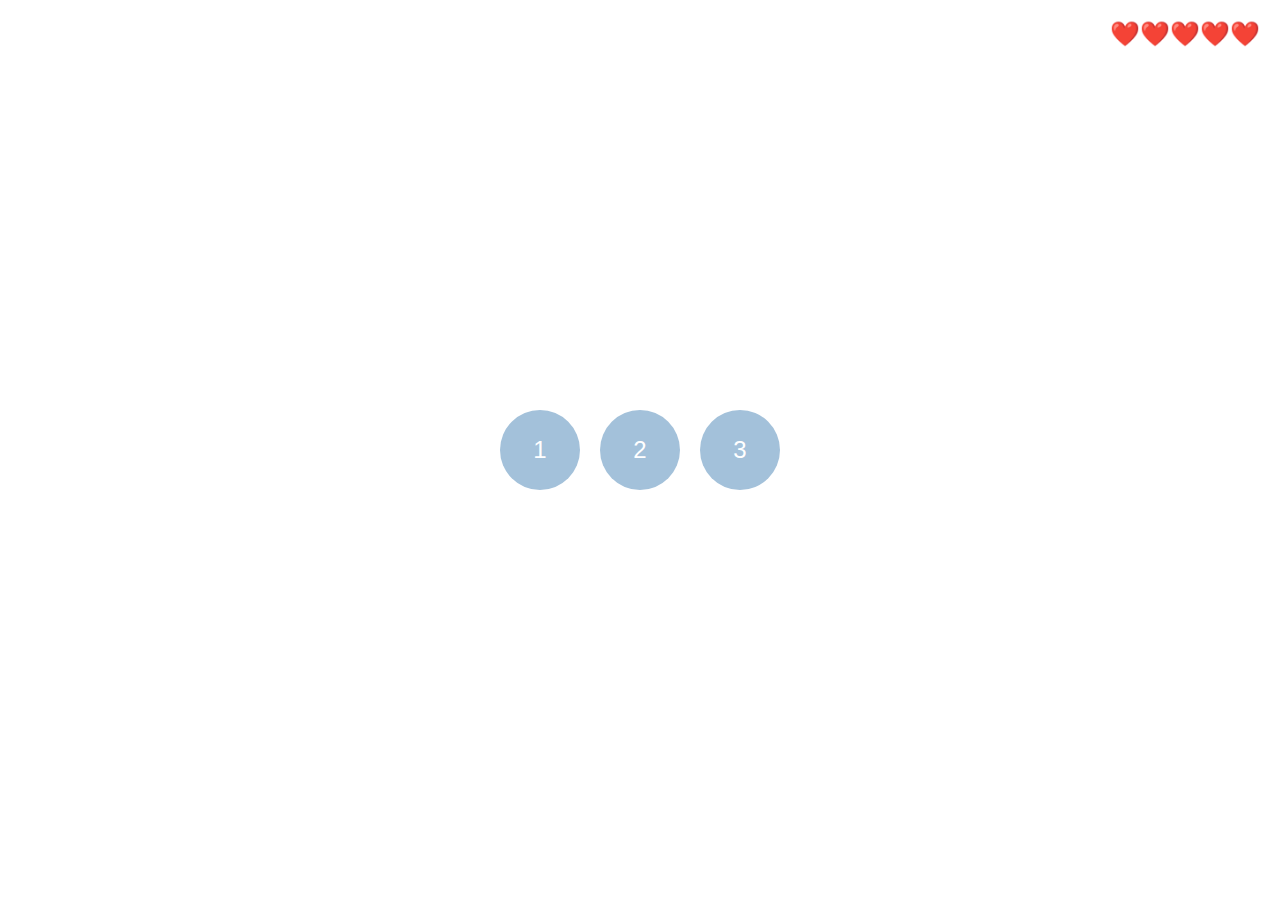
==== index.html @ 2a4bb937 "initial" ====
<!DOCTYPE html>
<html lang="en">
<head>
  <meta charset="UTF-8">
  <meta name="viewport" content="width=device-width, initial-scale=1.0">
  <title>Suolingo - Main</title>
  <link rel="stylesheet" href="styles/main.css">
</head>
<body>
  <div class="hearts">❤️❤️❤️❤️❤️</div>
  <div class="levels">
    <div class="circle" data-level="1">1</div>
    <div class="circle" data-level="2">2</div>
    <div class="circle" data-level="3">3</div>
    <!-- Add up to 8 circles -->
  </div>
  <script src="scripts/main.js"></script>
</body>
</html>
---- styles/main.css ----
body {
  background: white;
  font-family: Arial, sans-serif;
  display: flex;
  flex-direction: column;
  align-items: center;
  justify-content: center;
  height: 100vh;
  margin: 0;
}

.hearts {
  font-size: 24px;
  position: absolute;
  top: 20px;
  right: 20px;
}

.levels {
  display: flex;
  flex-wrap: wrap;
  gap: 20px;
}

.circle {
  width: 80px;
  height: 80px;
  border-radius: 50%;
  background: #A3C1DA; /* Pastel blue */
  display: flex;
  align-items: center;
  justify-content: center;
  font-size: 24px;
  color: white;
  cursor: pointer;
}
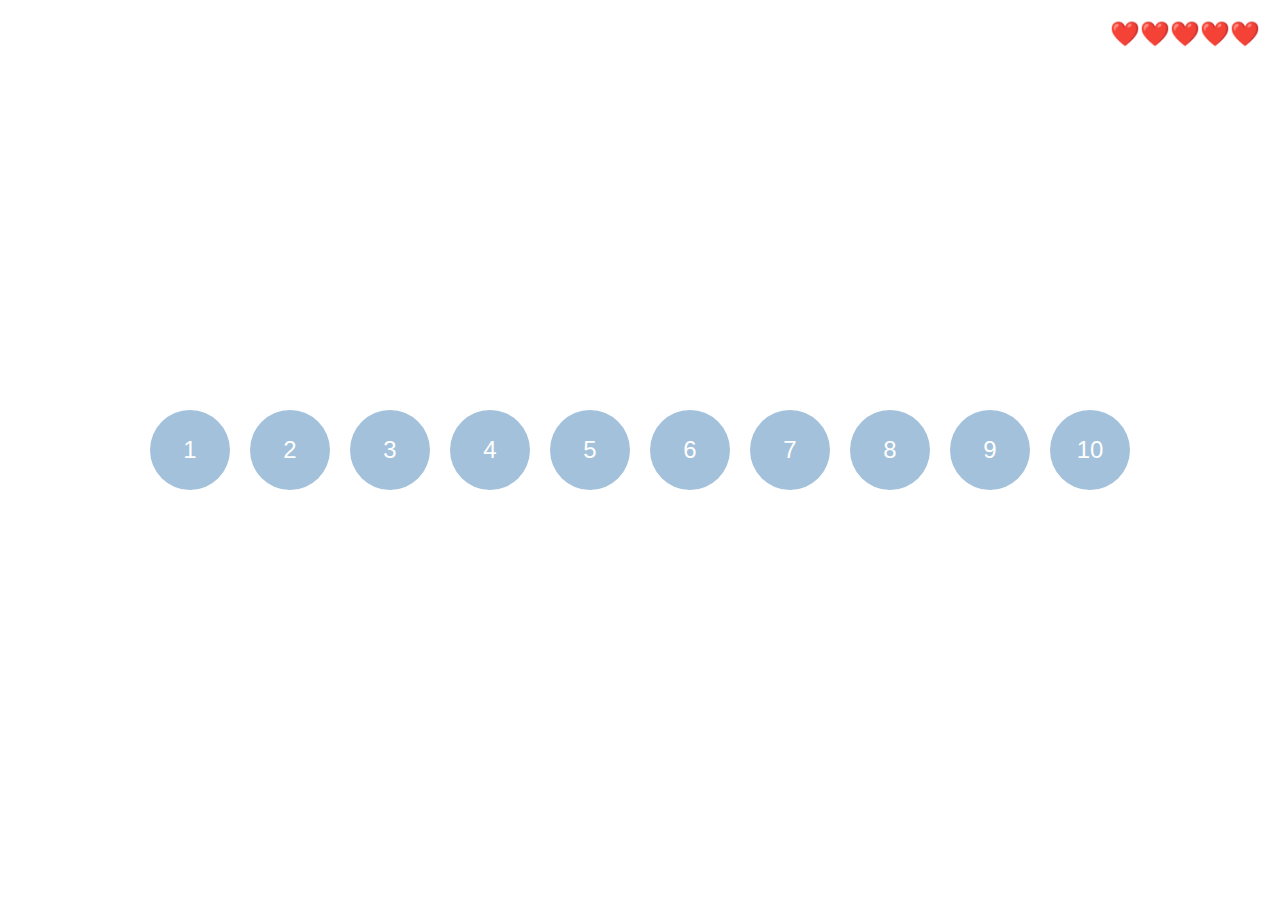
==== commit ca677806: "refined" ====
--- a/index.html
+++ b/index.html
@@ -12,7 +12,13 @@
     <div class="circle" data-level="1">1</div>
     <div class="circle" data-level="2">2</div>
     <div class="circle" data-level="3">3</div>
-    <!-- Add up to 8 circles -->
+    <div class="circle" data-level="4">4</div>
+    <div class="circle" data-level="5">5</div>
+    <div class="circle" data-level="6">6</div>
+    <div class="circle" data-level="7">7</div>
+    <div class="circle" data-level="8">8</div>
+    <div class="circle" data-level="9">9</div>
+    <div class="circle" data-level="10">10</div>
   </div>
   <script src="scripts/main.js"></script>
 </body>
--- a/styles/main.css
+++ b/styles/main.css
@@ -1,6 +1,6 @@
 body {
   background: white;
-  font-family: Arial, sans-serif;
+  font-family: Vazir, sans-serif;
   display: flex;
   flex-direction: column;
   align-items: center;
